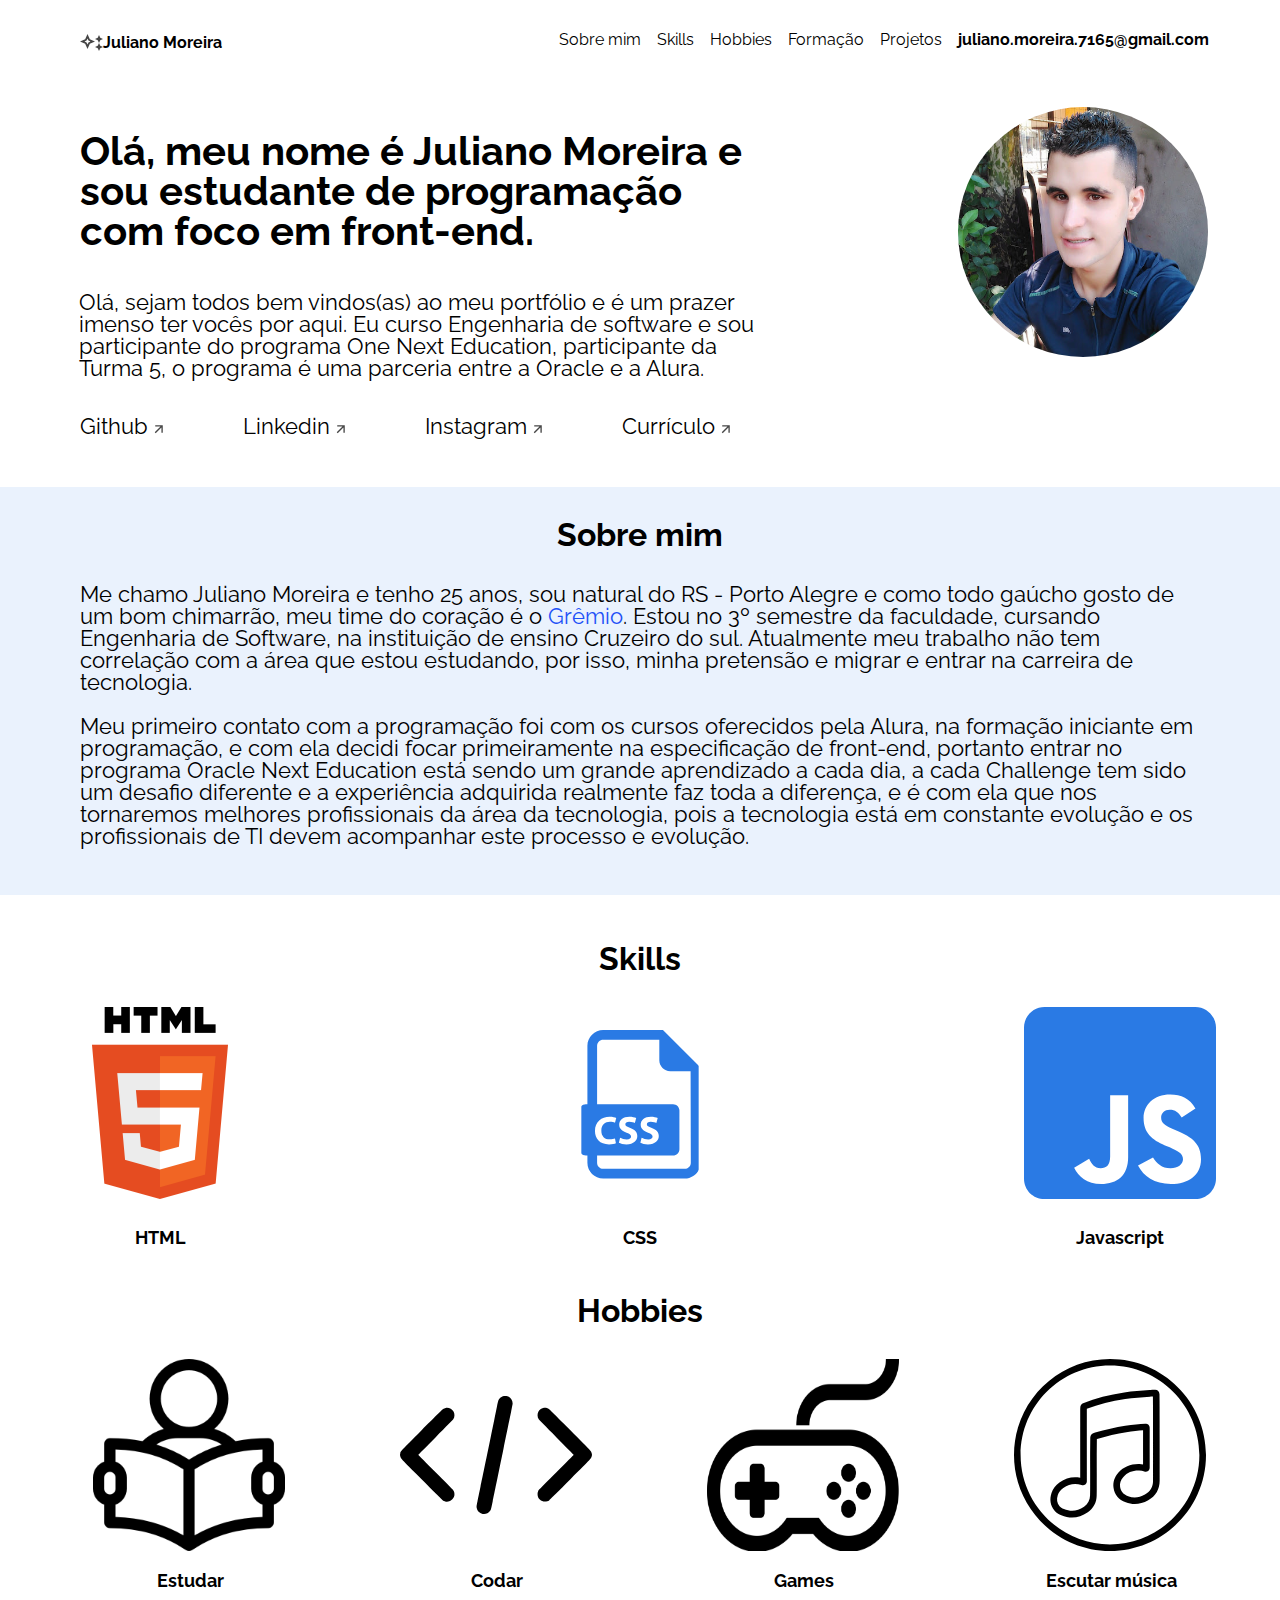
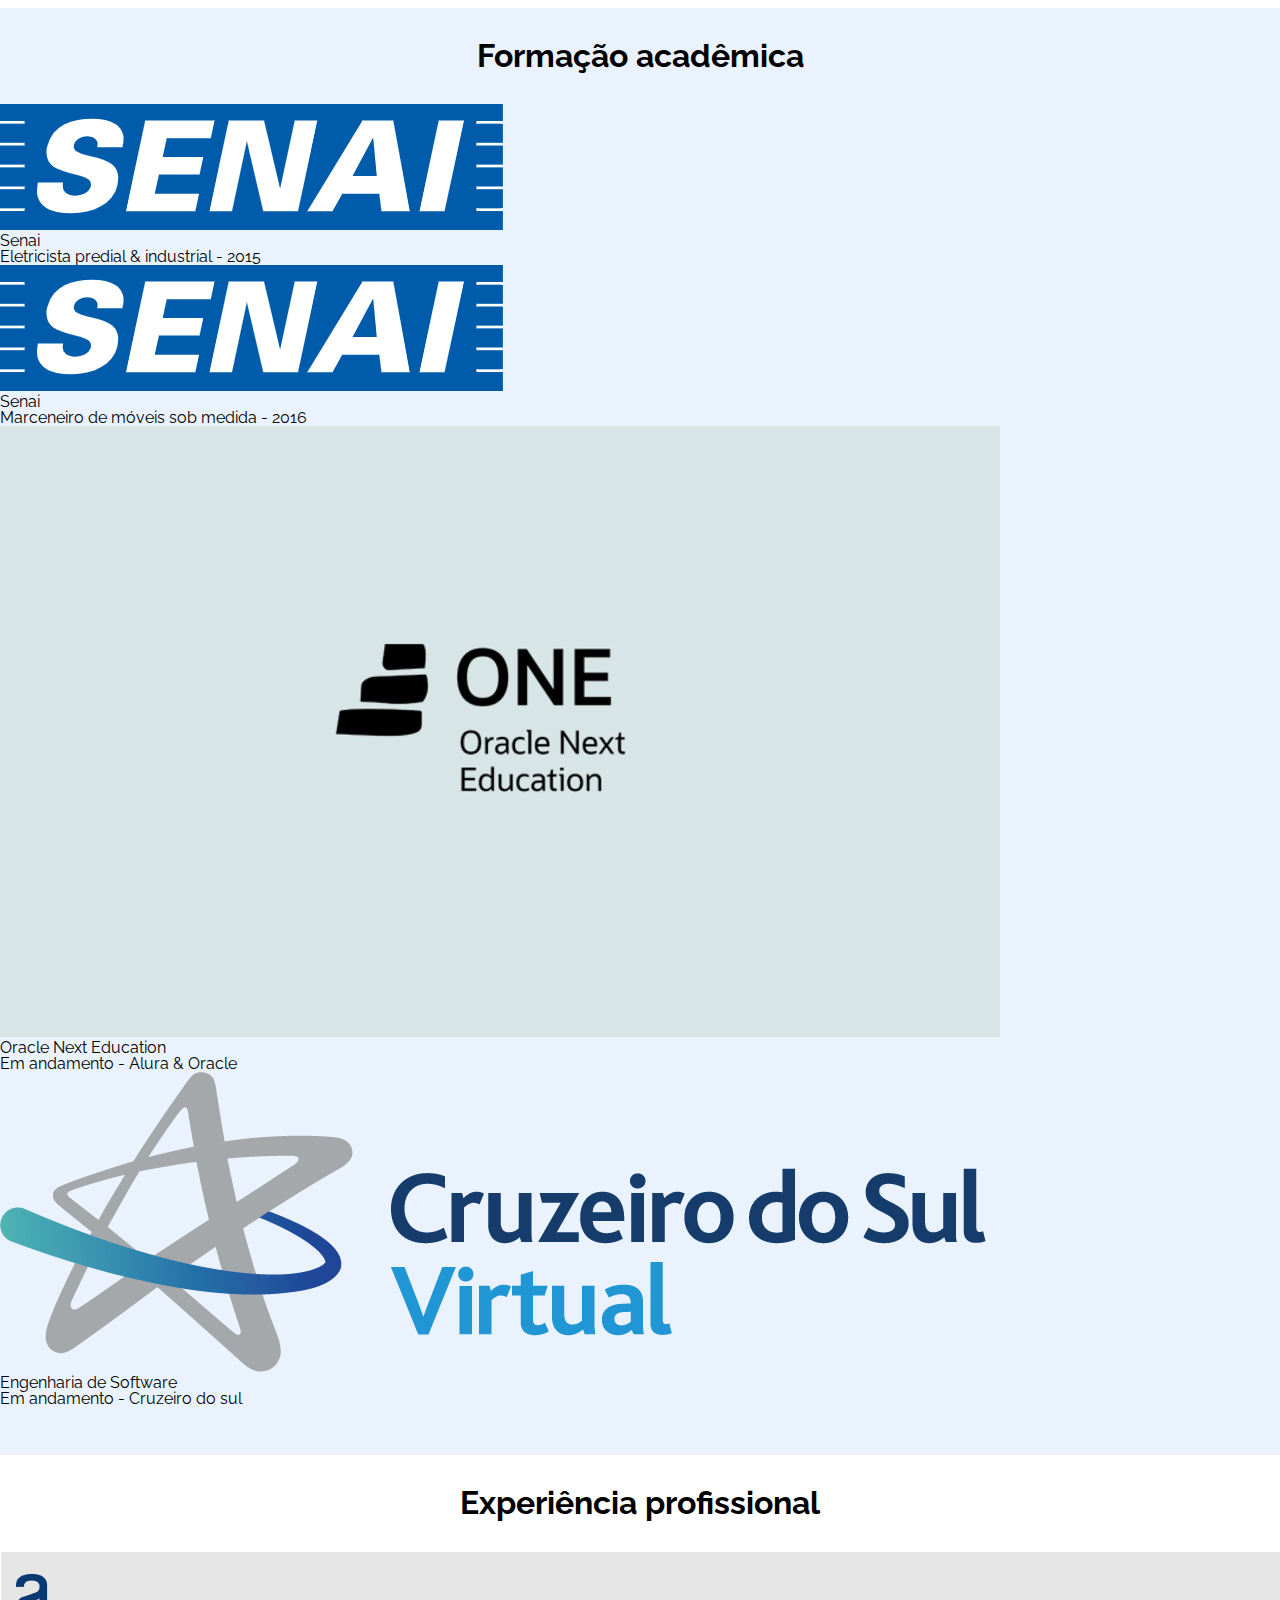
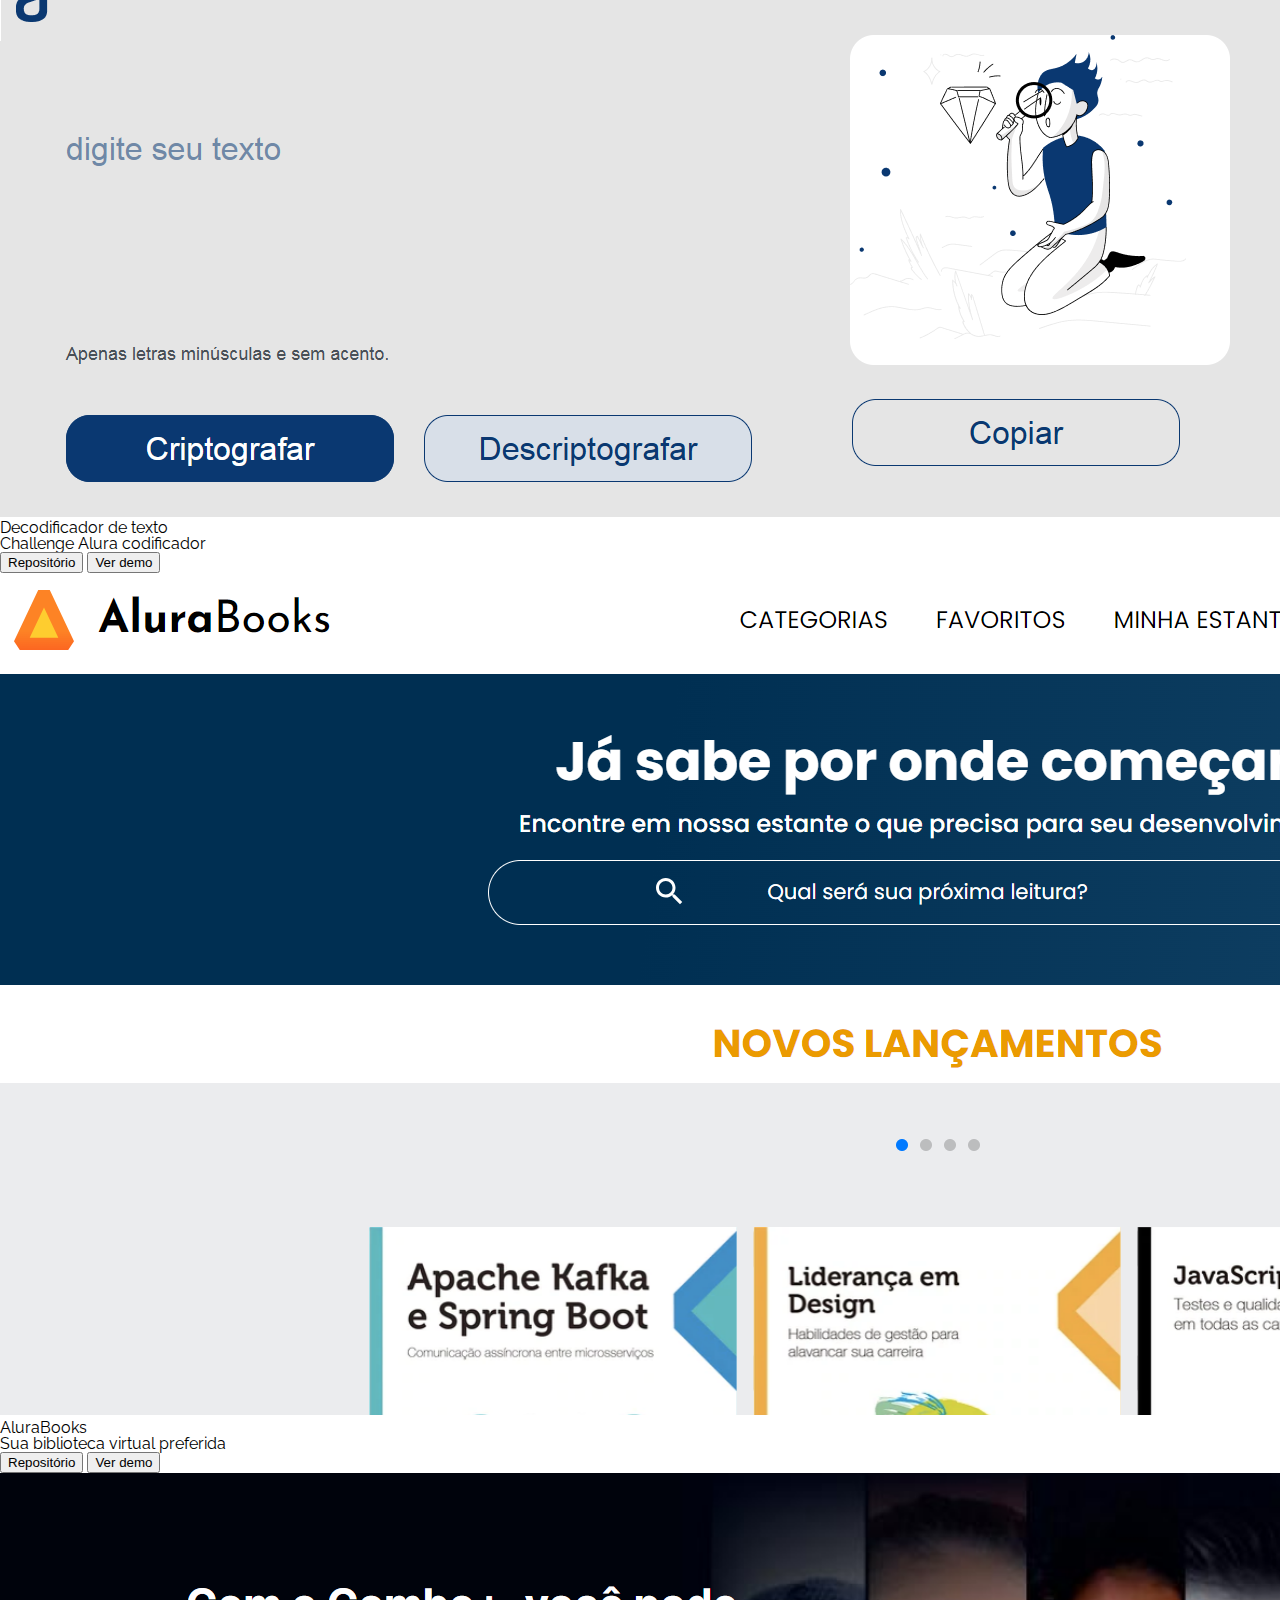
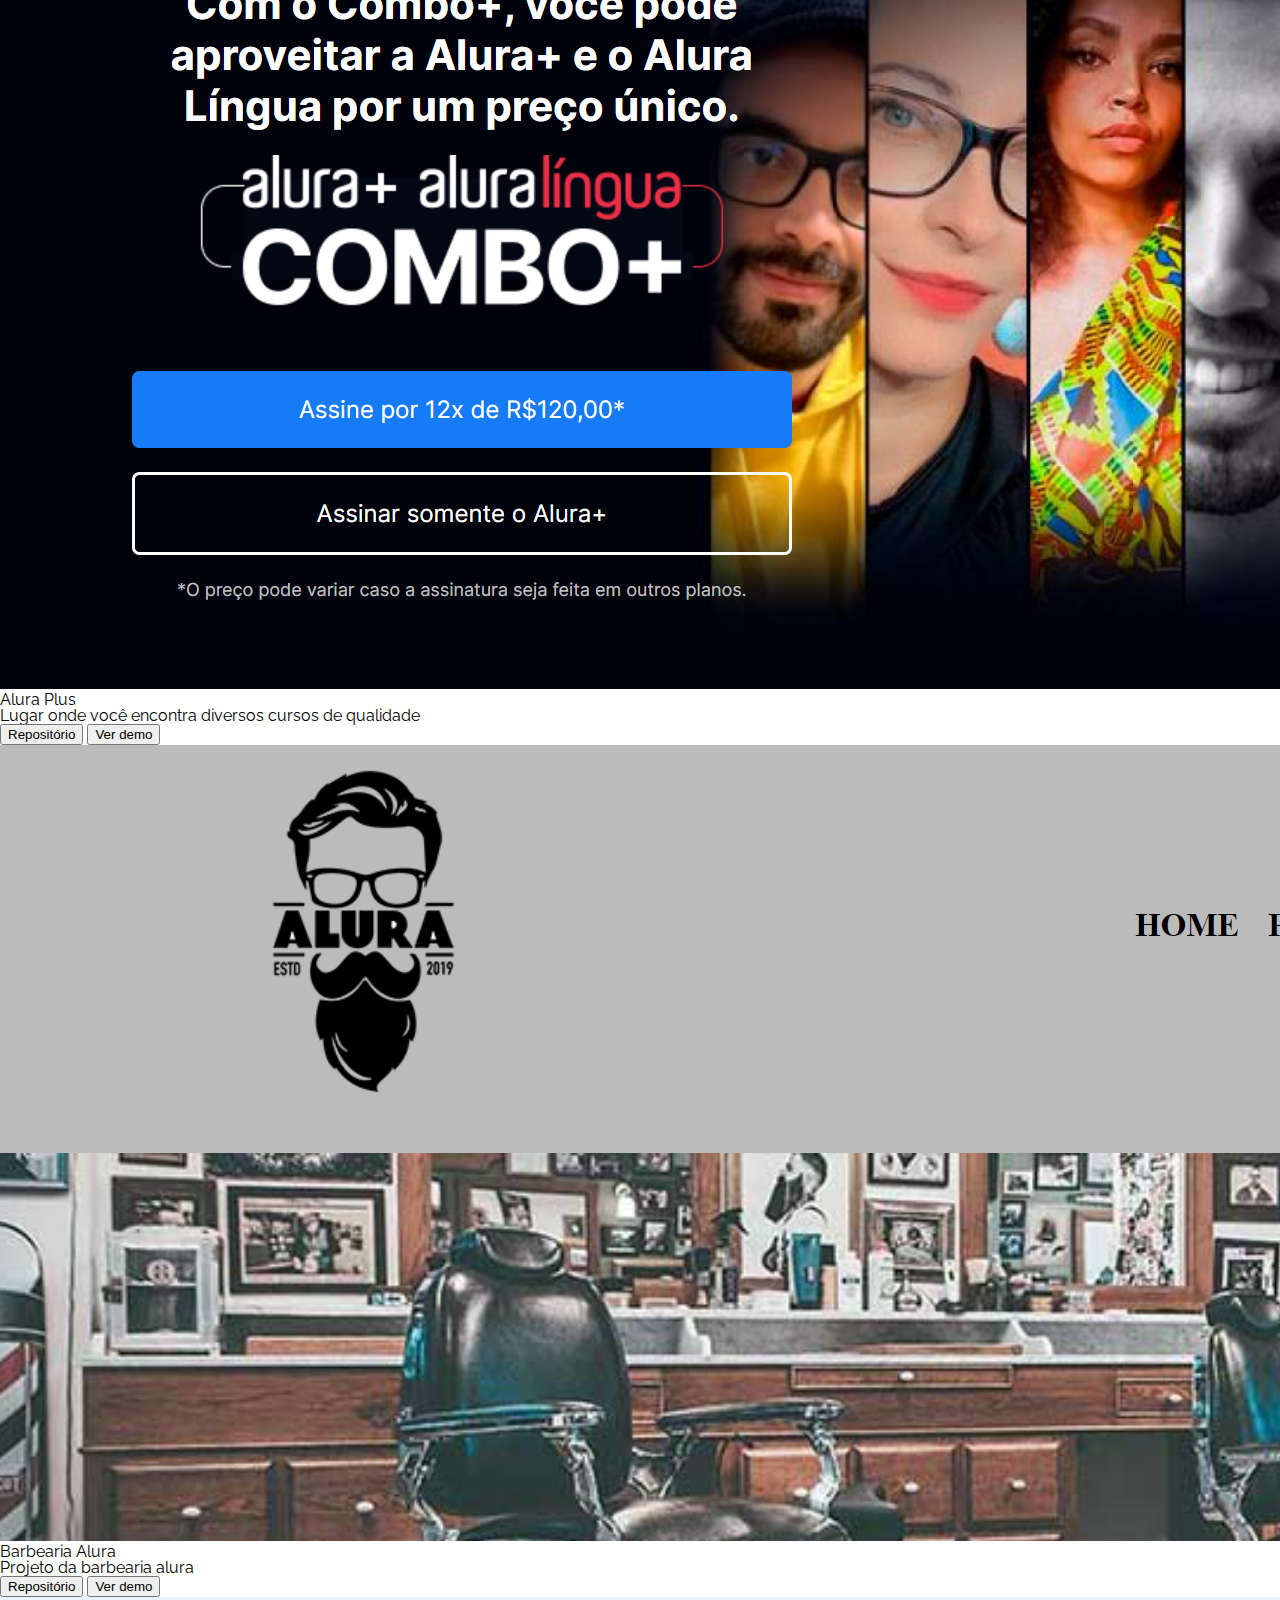
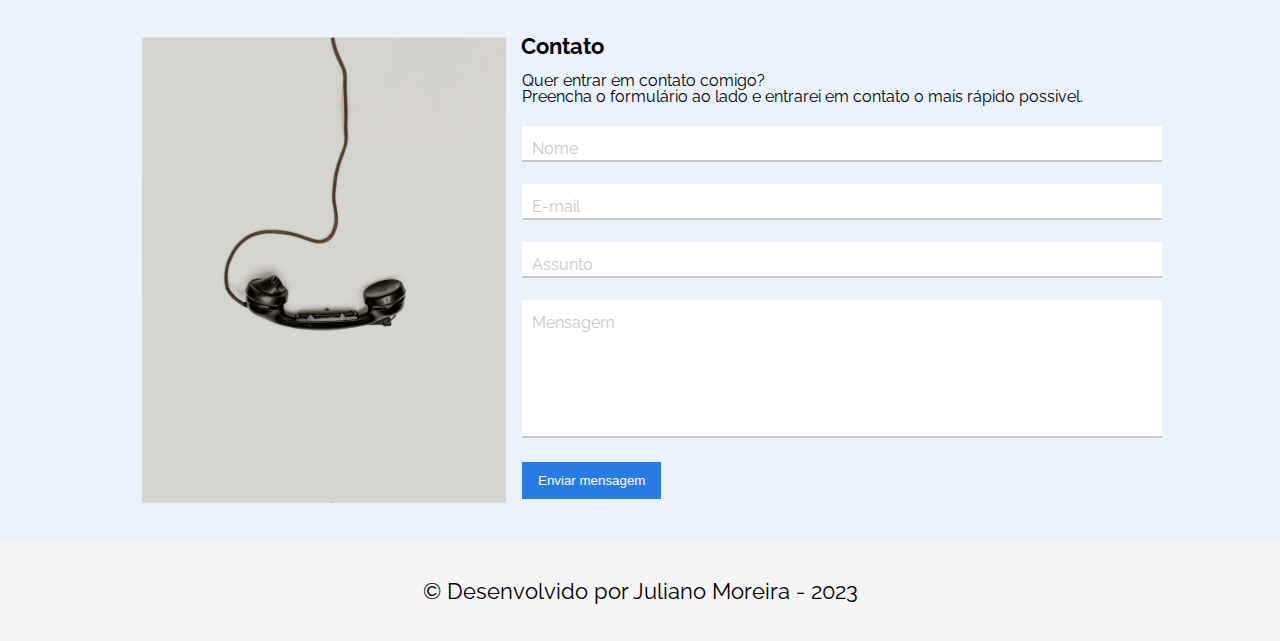
==== Index.html @ d800693c "Projeto finalizado" ====
<!DOCTYPE html>
<html lang="pt-br">
<head>
    <meta charset="UTF-8">
    <meta name="viewport" content="width=device-width, initial-scale=1.0">
    <link rel="preconnect" href="https://fonts.googleapis.com">
    <link rel="preconnect" href="https://fonts.gstatic.com" crossorigin>
    <link href="https://fonts.googleapis.com/css2?family=Raleway:wght@400;700&display=swap" rel="stylesheet">
    <link href="css/reset.css" rel="stylesheet">
    <link href="css/cabecalho.css" rel="stylesheet">
    <link href="css/main-sobre-skill-hobbies.css" rel="stylesheet">
    <link href="css/main-sobre-skill-hobbies.css" rel="stylesheet">
    <link href="css/rodape.css" rel="stylesheet">
    <title>Portfólio</title>
</head>
<body>

    <!---CABEÇALHO--->
    <header>
        <div class="container__estrela">
            <img src="img/estrela.svg" alt="Imagem de uma estrela" class="estrela">
            <div class="div__estrela">
                <img src="img/estrelinha.svg" alt="Imagem de uma estrela" class="estrelinha">
                <img src="img/estrelinha.svg" alt="Imagem de uma estrela" class="estrelinhaDois">
            </div>
                <p class="nome">Juliano Moreira</p>
            <div class="container__info">
                <a href="#sobre-mim" class="ancora">Sobre mim</a>
                <a href="#link-skill" class="ancora">Skills</a>
                <a href="#link-hobbie" class="ancora">Hobbies</a>
                <a href="#link-formacao" class="ancora">Formação</a>
                <a href="#link-experiencia" class="ancora">Projetos</a>
                <email class="email">juliano.moreira.7165@gmail.com</email>
            </div>
        </div>
    </header>

    <!-----CORPO PRINCIPAL DO PROJETO----->
    <main>
        <img src="img/perfil.jpg" alt="Foto de perfil de um desenvolvedor" class="perfil">
        <h1 class="titulo">Olá, meu nome é Juliano Moreira e sou estudante de programação com foco em front-end.</h1>
        <h2 class="titulo__descricao">Olá, sejam todos bem vindos(as) ao meu portfólio e é um prazer imenso ter vocês por aqui. Eu curso Engenharia de software e sou 
            participante do programa One Next Education, participante da Turma 5, o programa é uma parceria entre a <a href="https://www.oracle.com/br/">Oracle</a> 
            e a <a href="https://www.alura.com.br/">Alura</a>.</h2>
        
    <!---SEÇÃO DOS LINK DE REDIRECIONAMENTO-->
        <section class="container__link">
            <div class="container__div">
                <a href="https://github.com/juliano1497">Github</a>
                <img src="img/seta.svg" alt="Imagem de uma seta"class="img__seta">
            </div>
            <div class="container__div">
                <a href="https://www.linkedin.com/in/julianomoreira-software/">Linkedin</a>
                <img src="img/seta.svg" alt="Imagem de uma seta"class="img__seta">
            </div>
            <div class="container__div">
                <a href="https://www.instagram.com/julianomdev/">Instagram</a>
                <img src="img/seta.svg" alt="Imagem de uma seta"class="img__seta">
            </div>
            <div class="container__div">
                <a href="img/curriculo.pdf" type="application/pdf">Currículo</a>
                <img src="img/seta.svg" alt="Imagem de uma seta"class="img__seta">
            </div>
        </section> 

    <!------------------------SEÇÃO SOBRE MIM---------------------------->
        <section id="sobre-mim" class="container__sobre-formacao-contato">
            <h2 class="titulo__sobre">Sobre mim</h2>
            <p class="descricao__container">
                Me chamo Juliano Moreira e tenho 25 anos, sou natural do RS - Porto Alegre e como todo gaúcho gosto de um bom chimarrão, 
                meu time do coração é o <a href="https://www.instagram.com/gremio/" class="gremio">Grêmio</a>. Estou no 3º semestre da 
                faculdade, cursando Engenharia de Software, na instituição de ensino Cruzeiro do sul. Atualmente meu trabalho não tem 
                correlação com a área que estou estudando, por isso, minha pretensão e migrar e entrar na carreira de tecnologia.
                <br><br>
                Meu primeiro contato com a programação foi com os cursos oferecidos pela Alura, na formação iniciante em programação,
                e com ela decidi focar primeiramente na especificação de front-end, portanto entrar no programa Oracle Next Education está 
                sendo um grande aprendizado a cada dia, a cada Challenge tem sido um desafio diferente e a experiência adquirida 
                realmente faz toda a diferença, e é com ela que nos tornaremos melhores profissionais da área da tecnologia, pois a 
                tecnologia está em constante evolução e os profissionais de TI devem acompanhar este processo e evolução.
            </p>
        </section>

    <!---------------SEÇÃO DAS MINHAS SKILLS------------->
        <section id="link-skill" class="container__skill">
            <h2 class="titulo__skill">Skills</h2>
            <div class="container__imgs">
                <div>
                    <img src="img/html.png" alt="Logo do HTML" class="html">
                    <p class="descricao__skill">HTML</p>
                </div>
                <div>
                    <img src="img/css.svg" alt="Logo do CSS" class="css">
                    <p class="descricao__skill">CSS</p>
                </div>
                <div>
                    <img src="img/javascript.svg" alt="Logo do Javascript" class="js">
                    <p class="descricao__skill">Javascript</p>
                </div>
            </div>
        </section>

    <!----------------SEÇÃO DOS MEUS HOBBIES----------------->
        <section id="link-hobbie" class="container__hobbies">
            <h2 class="titulo__hobbies">Hobbies</h2> 
            <div class="container__hobbies--img">
                <div>
                    <img src="img/estudar.png" alt="Ícone de estudar" class="icone__hobbies">
                    <p class="descricao__hobbies">Estudar</p>
                </div>
                <div>
                    <img src="img/programar.svg" alt="Ícone de estudar" class="icone__hobbies">
                    <p class="descricao__hobbies">Codar</p>
                </div>    
                <div>
                    <img src="img/game.png" alt="Ícone de um joystick" class="icone__hobbies">
                    <p class="descricao__hobbies">Games</p>
                </div>
                <div>
                    <img src="img/musica.svg" alt="Ícone de reproduzir música" class="icone__hobbies">
                    <p class="descricao__hobbies">Escutar música</p>
                </div>
            </div>
        </section>

    <!-------------------SEÇÃO FORMAÇÃO ACADÊMICA--------------------------->
        <section id="link-formacao" class="container__sobre-formacao-contato">
            <h2 class="titulo__formacao">Formação acadêmica</h2>

            <div class="formacao__div">
                <img src="img/senai.png" alt="logo do Senai" class="img__formacao">
                <h2 class="titulo__detalhe">Senai</h2>
                <p class="descricao__formacao">Eletricista predial & industrial - 2015</p>
            </div>
            
            <div class="formacao__div">
                <img src="img/senai.png" alt="logo do Senai" class="img__formacao">
                <h2 class="titulo__detalhe">Senai</h2>
                <p class="descricao__formacao">Marceneiro de móveis sob medida - 2016</p>
            </div>

            <div class="formacao__div">
                <img src="img/programaOne.jpg" alt="logo do programa Next Education" class="img__formacao">
                <h2 class="titulo__detalhe">Oracle Next Education</h2>
                <p class="descricao__formacao">Em andamento - <a href="https://www.alura.com.br/">Alura</a> &
                                                            <a href="https://www.oracle.com/br/">Oracle</a>
                </p>
            </div>

            <div class="formacao__div">
                <img src="img/cruzeiro.png" alt="logo da Cruzeiro do Sul" class="img__formacao">
                <h2 class="titulo__detalhe">Engenharia de Software</h2>
                <p class="descricao__formacao">Em andamento - Cruzeiro do sul</p>
            </div>
        </section>

    <!----------------SEÇÃO EXPERIÊNCIA PROFISSIONA--------------L-->
        <section id="link-experiencia" class="container__experiencia">
            <h2 class="experiencia__titulo">Experiência profissional</h2>

            <div class="experiencia__div">
                <img src="img/challenge.png" alt="Imagem da pagina inicial do Encriptador" class="projetos__alura">
                <h2 class="titulo__detalhe">Decodificador de texto</h2>
                <p class="descricao__challenge">Challenge Alura codificador</p>
            </div>
            <div class="experiencia__botoes">
                <a href="https://github.com/juliano1497/challenge-Encriptador"><button class="botao__repositorio">Repositório</button></a>
                <a href="https://juliano1497.github.io/challenge-Encriptador/"><button class="botao__demo">Ver demo</button></a>
            </div>

            <div class="experiencia__div">
                <img src="img/aluraBooks.png" alt="Imagem da pagina inicial do AluraBooks" class="projetos__alura">
                <h2 class="titulo__detalhe">AluraBooks</h2>
                <p class="descricao__challenge">Sua biblioteca virtual preferida</p>
            </div>
            <div class="experiencia__botoes">
                <a href="https://github.com/juliano1497/AluraBooks"><button class="botao__repositorio">Repositório</button></a>
                <a href="https://juliano1497.github.io/AluraBooks/"><button class="botao__demo">Ver demo</button></a>
            </div>

            <div class="experiencia__div">
                <img src="img/aluraPlus.png" alt="Imagem da pagina inicial do Alura Plus" class="projetos__alura">
                <h2 class="titulo__detalhe">Alura Plus</h2>
                <p class="descricao__challenge">Lugar onde você encontra diversos cursos de qualidade</p>
            </div>
            <div class="experiencia__botoes">
                <a href="https://github.com/juliano1497/alura-plus"><button class="botao__repositorio">Repositório</button></a>
                <a href="https://juliano1497.github.io/alura-plus/"><button class="botao__demo">Ver demo</button></a>
            </div>

            <div class="experiencia__div">
                <img src="img/barbearia.png" alt="Imagem da pagina inicial da barbearia Alura" class="projetos__alura">
                <h2 class="titulo__detalhe">Barbearia Alura</h2>
                <p class="descricao__challenge">Projeto da barbearia alura</p>
            </div>
            <div class="experiencia__botoes">
                <a href="https://github.com/juliano1497/barbeariaAlura"><button class="botao__repositorio">Repositório</button></a>
                <a href="https://juliano1497.github.io/barbeariaAlura/"><button class="botao__demo">Ver demo</button></a>
            </div>
        </section>
    </main>
    
    <!-------------RODAPÉ---------->
    <footer class="contato__rodape">
        <div class="container__divs">
            <div>
                <img src="img/telefone.svg" alt="Foto de um telefone" class="telefone__form">
            </div>
            <div>
                <h2 class="titulo__container">Contato</h2>
                <p class="descricao__contato">Quer entrar em contato comigo? <br> 
                    Preencha o formulário ao lado e entrarei em contato o mais rápido possivel.</p>

    <!--------------SEÇÃO DOS FORMULÁRIOS--------------->
                <form class="formulario" data-formulario>
                    <fieldset class="formulario__div">
                        <input type="text" class="input" id="id-nome" name="nome" required>
                        <label for="id-nome">Nome</label>
                        <span clas="mensagem-erro"></span>
                    </fieldset>

                    <fieldset class="formulario__div">
                        <input type="email" class="input" id="id-email" name="email" required>
                        <label for="id-email">E-mail</label>
                        <span class="mensagem-erro"></span>
                    </fieldset>

                    <fieldset class="formulario__div">
                        <input type="text" class="input" id="id-assunto" name="assunto" required>
                        <label for="id-assunto">Assunto</label>
                        <span class="mensagem-erro"></span>
                    </fieldset>

                    <fieldset class="formulario__div formulario__mensagem">
                        <textarea class="input mensagem__input" name="mensagem" id="id-mensagem" required></textarea>
                        <label for="id-mensagem">Mensagem</label>
                        <span class="mensagem-erro form-mensagem"></span>
                    </fieldset>

                    <fieldset class="formulario__div">
                        <input type="submit" id="id-submit" class="submit" value="Enviar mensagem">
                    </fieldset>
                </form>
            </div>
        </div>

    <!--RODAPÉ FINAL DO PROJETO-->
        <section class="rodape">
            <h6 class="rodape__text">&#169 Desenvolvido por Juliano Moreira - 2023</h6>
            
        </section>
    </footer>

<script src="js/script.js"></script>

</body>
</html>
---- css/cabecalho.css ----
/*CABEÇALHO*/
html {
    scroll-behavior: smooth;
    font-family: 'Raleway', sans-serif;
    font-weight: 400;
}

.container__estrela {
    display: flex;
}

.estrela{
    margin: 1.2em 0 0 1em;
    width: 15px;
}

.div__estrela {
    display: flex;
    flex-direction: column;
    margin: 1.2em 0 0;
    width: 8px;
}

.nome{
    font-size: 12px;
    font-weight: 700;
    margin-top: 1.8em;
    width: 27vw;
}

.container__info {
    display: flex;
    justify-content: end;
    width: 60vw;
}

.email {
    font-size: 12px;
    font-weight: 700;
    margin: 1.8em 0.5em 0 0;
}

.ancora {
    display: none;
} 

.container__info a:hover {
    color: rgba(85, 149, 233, 1);
    text-decoration: underline;
    transition: .4s;
}

.container__div a:hover, .titulo__descricao a:hover, .descricao__formacao a:hover {
    color: rgba(85, 149, 233, 1);
    font-size: 18px;
    text-decoration: underline;
    transition: .4s;
}

/*APRESENTAÇÃO DAS INFORMAÇÕES*/
.perfil {
    border-radius: 100%;
    margin: 1.5em 1em 0;
    width: 100px
}

.titulo {
    font-size: 18px;
    font-weight: 700;
    margin: 1em;
}

.titulo__descricao {
    margin: 1em;
}

/*CONTEÚDO DOS LINKS DE REDIRECIONAMENTO DE PÁGINAS*/

.container__link {
    display: flex;
    font-size: 14px;
    margin: 1em 0 2em 0;
}

.container__div {
    margin: 0 0.3em 0 1em;
}

/*RESPONSIVIDADE TABLET*/

@media screen and (min-width: 768px) {

    .estrela {
        margin: 1.8em 0 0 1em;
    }
    
    .div__estrela{
        margin: 2em 0 0
    }
    
    .nome {
        font-size: 16px;
        margin-top: 2em;
        width: 20vw;
    }

    .container__info {
        width: 70vw;
    }

    .email {
        font-size: 16px;
        margin-top: 2em;
    }

    .perfil {
        left: 73%;
        position: absolute;
        width: 150px;
    }

    .titulo {
        max-width: 500px;
        padding: 1em 0;
    }

    .titulo__descricao {
        max-width: 500px;
    }

    .container__div {
        margin: 0 4em 0 1em;
    }

}

/*RESPONSIVIDADE DESKTOP*/

@media screen and (min-width: 1024px) {
    
    .container__estrela {
        display: flex;
    }
    
    .estrela {
        margin: 2em 0 0 5em;
    }

    .div__estrela {
        margin: 2.2em 0 0;
    }

    .nome {
        margin-top: 2.2em;
    }
    
    .container__info {
        justify-content: end;
        width: 67vw;
    }
    
    .ancora, .email {
        color:black;
        display: block;
        margin: 2em 0.5em 0 0.5em;
        text-decoration: none;
    }
    
    .perfil {
        padding: 2em 0.5em;
        width: 250px;
    }

    .titulo {
        font-size: 40px;
        margin: 0 0 0 2em;
        max-width: 690px;
        padding: 2em 0 1em;
    }

    .titulo__descricao {
        font-size: 22px;
        margin: 0 0 0 3.6em;
        max-width: 690px;
    }

    .container__div {
        margin: 1em 0 1em 80px;
        font-size: 22px;
    }

    .container__div a:hover, .titulo__descricao a:hover, .descricao__formacao a:hover {
        font-size: 26px;
    }
}

@media screen and (min-width: 1300px) {

    .titulo {
        max-width: 900px;
      }

      .titulo__descricao {
        max-width: 900px;
      }

      .container__div {
        margin: 1em 4em 1em 3.6em;
      }
}
---- css/main-sobre-skill-hobbies.css ----
/*SOBRE MIM*/

.container__sobre-formacao-contato {
    background: #EAF2FD;
    padding-bottom: 1em;
}

.titulo__sobre, .titulo__skill, .titulo__hobbies, .titulo__formacao, .experiencia__titulo {
    font-size: 22px;
    font-weight: 700;
    padding-top: 1em; 
    text-align: center;
}

.descricao__container {
    font-size: 16px;
    margin: 1em;
}

.gremio {
    color: rgb(30, 81, 247);
    transition: .5s;
}

.gremio:hover {
    color: rgb(0, 0, 0);
    font-size: 18px;
    text-decoration: underline;
    
}

/*SKIILS*/

.container__skill {
    margin: 1em;
}

.container__imgs {
    display: flex;
    flex-wrap: wrap;
    justify-content: space-between;
    text-align: center;
}

.html, .css, .js {
    height: 20vw;
    width: 25vw;
}

.html:hover, .css:hover, .js:hover {
    scale: 1.2;
    transition: .5s;
}

.descricao__skill {
    font-size: 14px;
    font-weight: bold;
    padding: 1.5em 0 0;
}

/*HOBBIES*/

.container__hobbies--img {
    display: flex;
    flex-wrap: wrap;
    justify-content: center;
    text-align: center;
}

.icone__hobbies {
    height: 20vw;
    margin: 1em 2em 0 3em;
    width: 20vw;
}

.icone__hobbies:hover {
    scale: 1.2;
    transition: .5s;
}

.descricao__hobbies {
    font-size: 14px;
    font-weight: bold;
    padding: 0.5em 0;
}

/*RESPONSIVIDADE TABLET*/

@media screen and (min-width: 768px) {

    .titulo__sobre, .titulo__skill, .titulo__hobbies, .titulo__formacao, .experiencia__titulo {
        font-size: 26px;
        padding: 1em 0 1em; 
    }

    .descricao__skill {
        font-size: 18px;
    }

    .icone__hobbies {
        width: 25vw;
    }

    .descricao__hobbies {
        font-size: 18px;
        padding: 1em 0;
    }
}

@media screen and (min-width: 1024px) {

    .titulo__sobre, .titulo__skill, .titulo__hobbies, .titulo__formacao, .experiencia__titulo {
        font-size: 32px;
    }

    .container__sobre-formacao-contato {
        padding-bottom: 3em;
    }

    .titulo__sobre {
        font-size: 32px;
        padding: 1em 0;
    }

    .descricao__container {
        font-size: 22px;
        margin: 0 3.636em;
    }

    .html, .css, .js {
        height: 15vw;
        margin: 0 3em 0 3em;
        width: 15vw;
    }

    .icone__hobbies {
        width: 15vw;
        height: 15vw;
        margin: 0 3em 0 4.2em
    }

    .descricao__hobbies{
        margin: 0 3em 0 4.2em;
        padding: 1em 0;
    }
}

@media screen and (min-width: 1300px) {

    .titulo {
        max-width: 900px;
    }

    .titulo__descricao {
        max-width: 900px;
    }

    .descricao__container {
        max-width: 900px;
      }
}
---- css/main-sobre-skill-hobbies.css ----
/*SOBRE MIM*/

.container__sobre-formacao-contato {
    background: #EAF2FD;
    padding-bottom: 1em;
}

.titulo__sobre, .titulo__skill, .titulo__hobbies, .titulo__formacao, .experiencia__titulo {
    font-size: 22px;
    font-weight: 700;
    padding-top: 1em; 
    text-align: center;
}

.descricao__container {
    font-size: 16px;
    margin: 1em;
}

.gremio {
    color: rgb(30, 81, 247);
    transition: .5s;
}

.gremio:hover {
    color: rgb(0, 0, 0);
    font-size: 18px;
    text-decoration: underline;
    
}

/*SKIILS*/

.container__skill {
    margin: 1em;
}

.container__imgs {
    display: flex;
    flex-wrap: wrap;
    justify-content: space-between;
    text-align: center;
}

.html, .css, .js {
    height: 20vw;
    width: 25vw;
}

.html:hover, .css:hover, .js:hover {
    scale: 1.2;
    transition: .5s;
}

.descricao__skill {
    font-size: 14px;
    font-weight: bold;
    padding: 1.5em 0 0;
}

/*HOBBIES*/

.container__hobbies--img {
    display: flex;
    flex-wrap: wrap;
    justify-content: center;
    text-align: center;
}

.icone__hobbies {
    height: 20vw;
    margin: 1em 2em 0 3em;
    width: 20vw;
}

.icone__hobbies:hover {
    scale: 1.2;
    transition: .5s;
}

.descricao__hobbies {
    font-size: 14px;
    font-weight: bold;
    padding: 0.5em 0;
}

/*RESPONSIVIDADE TABLET*/

@media screen and (min-width: 768px) {

    .titulo__sobre, .titulo__skill, .titulo__hobbies, .titulo__formacao, .experiencia__titulo {
        font-size: 26px;
        padding: 1em 0 1em; 
    }

    .descricao__skill {
        font-size: 18px;
    }

    .icone__hobbies {
        width: 25vw;
    }

    .descricao__hobbies {
        font-size: 18px;
        padding: 1em 0;
    }
}

@media screen and (min-width: 1024px) {

    .titulo__sobre, .titulo__skill, .titulo__hobbies, .titulo__formacao, .experiencia__titulo {
        font-size: 32px;
    }

    .container__sobre-formacao-contato {
        padding-bottom: 3em;
    }

    .titulo__sobre {
        font-size: 32px;
        padding: 1em 0;
    }

    .descricao__container {
        font-size: 22px;
        margin: 0 3.636em;
    }

    .html, .css, .js {
        height: 15vw;
        margin: 0 3em 0 3em;
        width: 15vw;
    }

    .icone__hobbies {
        width: 15vw;
        height: 15vw;
        margin: 0 3em 0 4.2em
    }

    .descricao__hobbies{
        margin: 0 3em 0 4.2em;
        padding: 1em 0;
    }
}

@media screen and (min-width: 1300px) {

    .titulo {
        max-width: 900px;
    }

    .titulo__descricao {
        max-width: 900px;
    }

    .descricao__container {
        max-width: 900px;
      }
}
---- css/rodape.css ----
/*CONTATO*/
.contato__rodape {
    background: #EAF2FD;
}

.telefone__form {
    display: none;
}

.titulo__container {
    font-size: 22px;
    font-weight: 700;
    margin: 0.7em;
    padding-top: 1em; 
}

.descricao__contato {
    margin: 1em;
}

form {
    margin: 0 1em;
}

.formulario__div, .formulario__mensagem {
    margin: 1.36em 0;
    position: relative;
}

.formulario__div label, .formulario__mensagem label{
    bottom: 5px;
    color: #C8C8C8;
    cursor: text;
    left: 10px;
    position: absolute;
    transition: 0.5s ease-in-out;
}

.formulario__mensagem label {
    bottom: 110px;
}

.input{
    border: 0;
    border-bottom: 2px solid rgb(200,200,200);
    color: rgb(80,80,80);
    font-size: 16px;
    outline: 0;
    padding: 0.5em 0;
    transition: 0.5s ease-in-out;
    width: 90vw;
}

.mensagem__input {
    height: 120px;
    resize: none;
}

.input:focus,
.input:valid{
    border-bottom: 2px solid #2A7AE4;
}

.input:focus ~ label,
.input:valid ~ label{
    color: #2A7AE4;
    font-size: 14px;
    transform: translateY(-20px);
}

.submit {
    background-color: #2A7AE4;
    border: 1px solid #2A7AE4;
    color: rgb(255, 255, 255);
    cursor: pointer;
    margin: 0 0 1.5em;
    padding: 10px 15px;
    transition: .5s;
}

.submit:hover {
    background: rgb(255, 255, 255);
    border: 1px solid rgb(6, 6, 243);
    color: #2A7AE4;
    padding: 15px 25px;
}

.rodape {
    align-items: center;
    background: rgba(245, 245, 245, 1);
    display: flex;
    height: 100px;
    flex-direction: column;
    justify-content: center;
}

.rodape__text {
    padding: 0.5em 0;
    font-size: 12px;
}

.mensagem-erro {
    color: rgb(199, 0, 0);
    position: absolute;
    left: 6px;
    top: 40px;
}

.form-mensagem {
    top: 140px;
}

@media screen and (min-width: 768px) {
    .rodape__text {
        font-size: 18px;
    }
}

@media screen and (min-width: 1024px) {

    .container__divs {
        display: flex;
        justify-content: center;
    }

    .telefone__form {
        display: block;
        margin: 2.5em 0 0 2.5em;
        width: 364px;
    }

    .input {
        width: 50vw;
    }

    .rodape__text {
        font-size: 22px;
    }
}
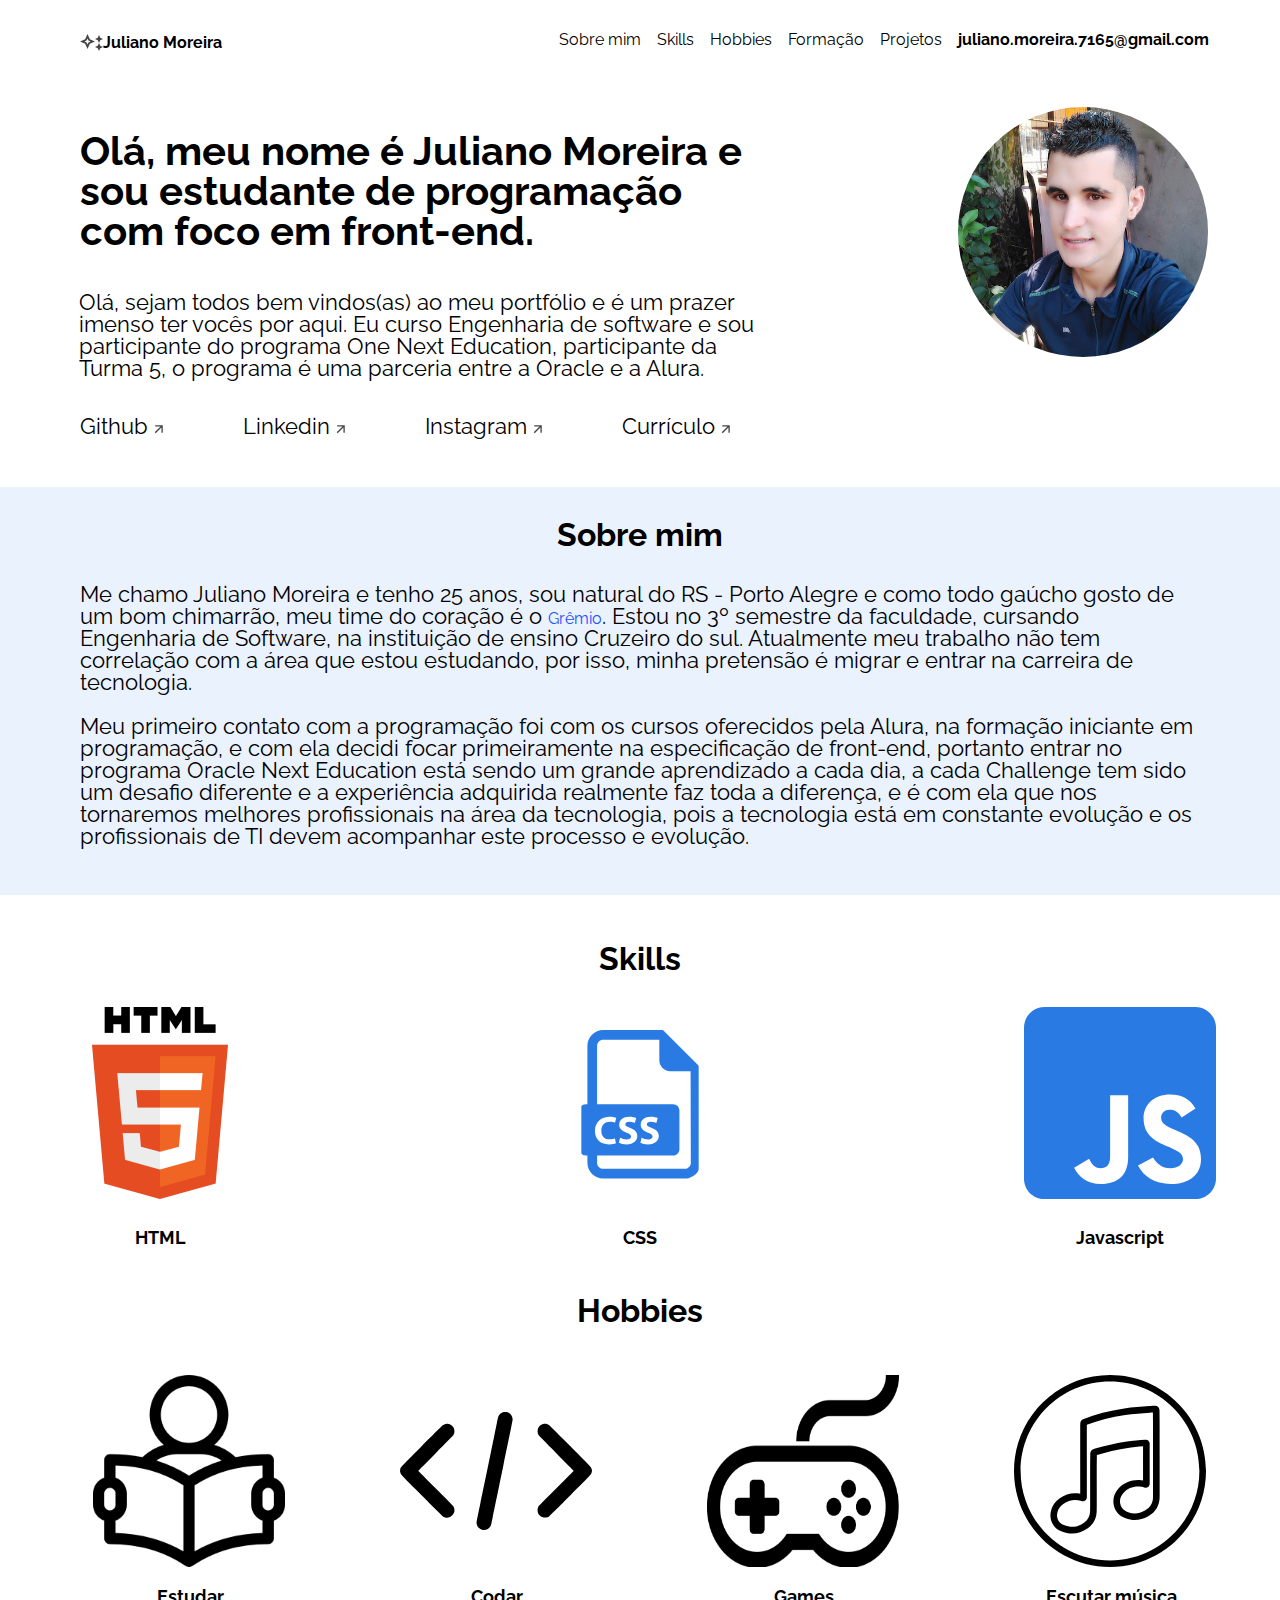
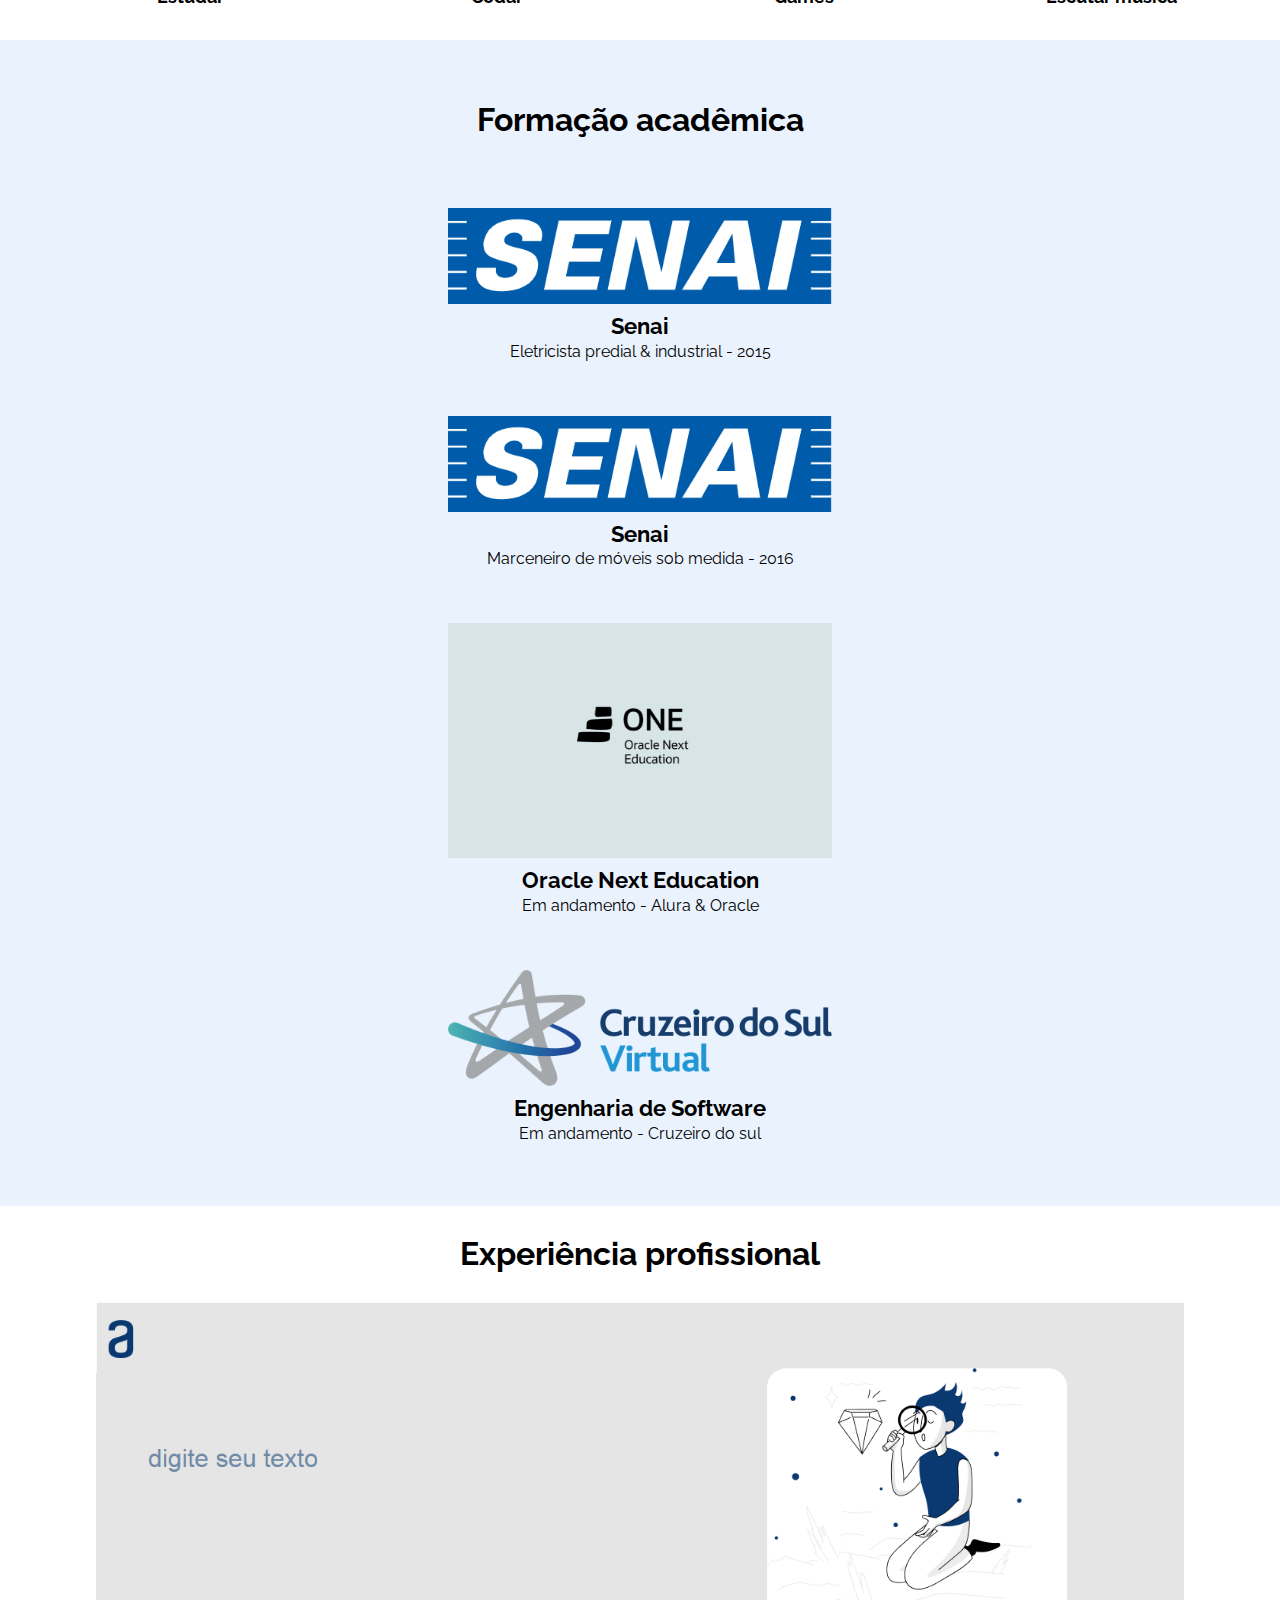
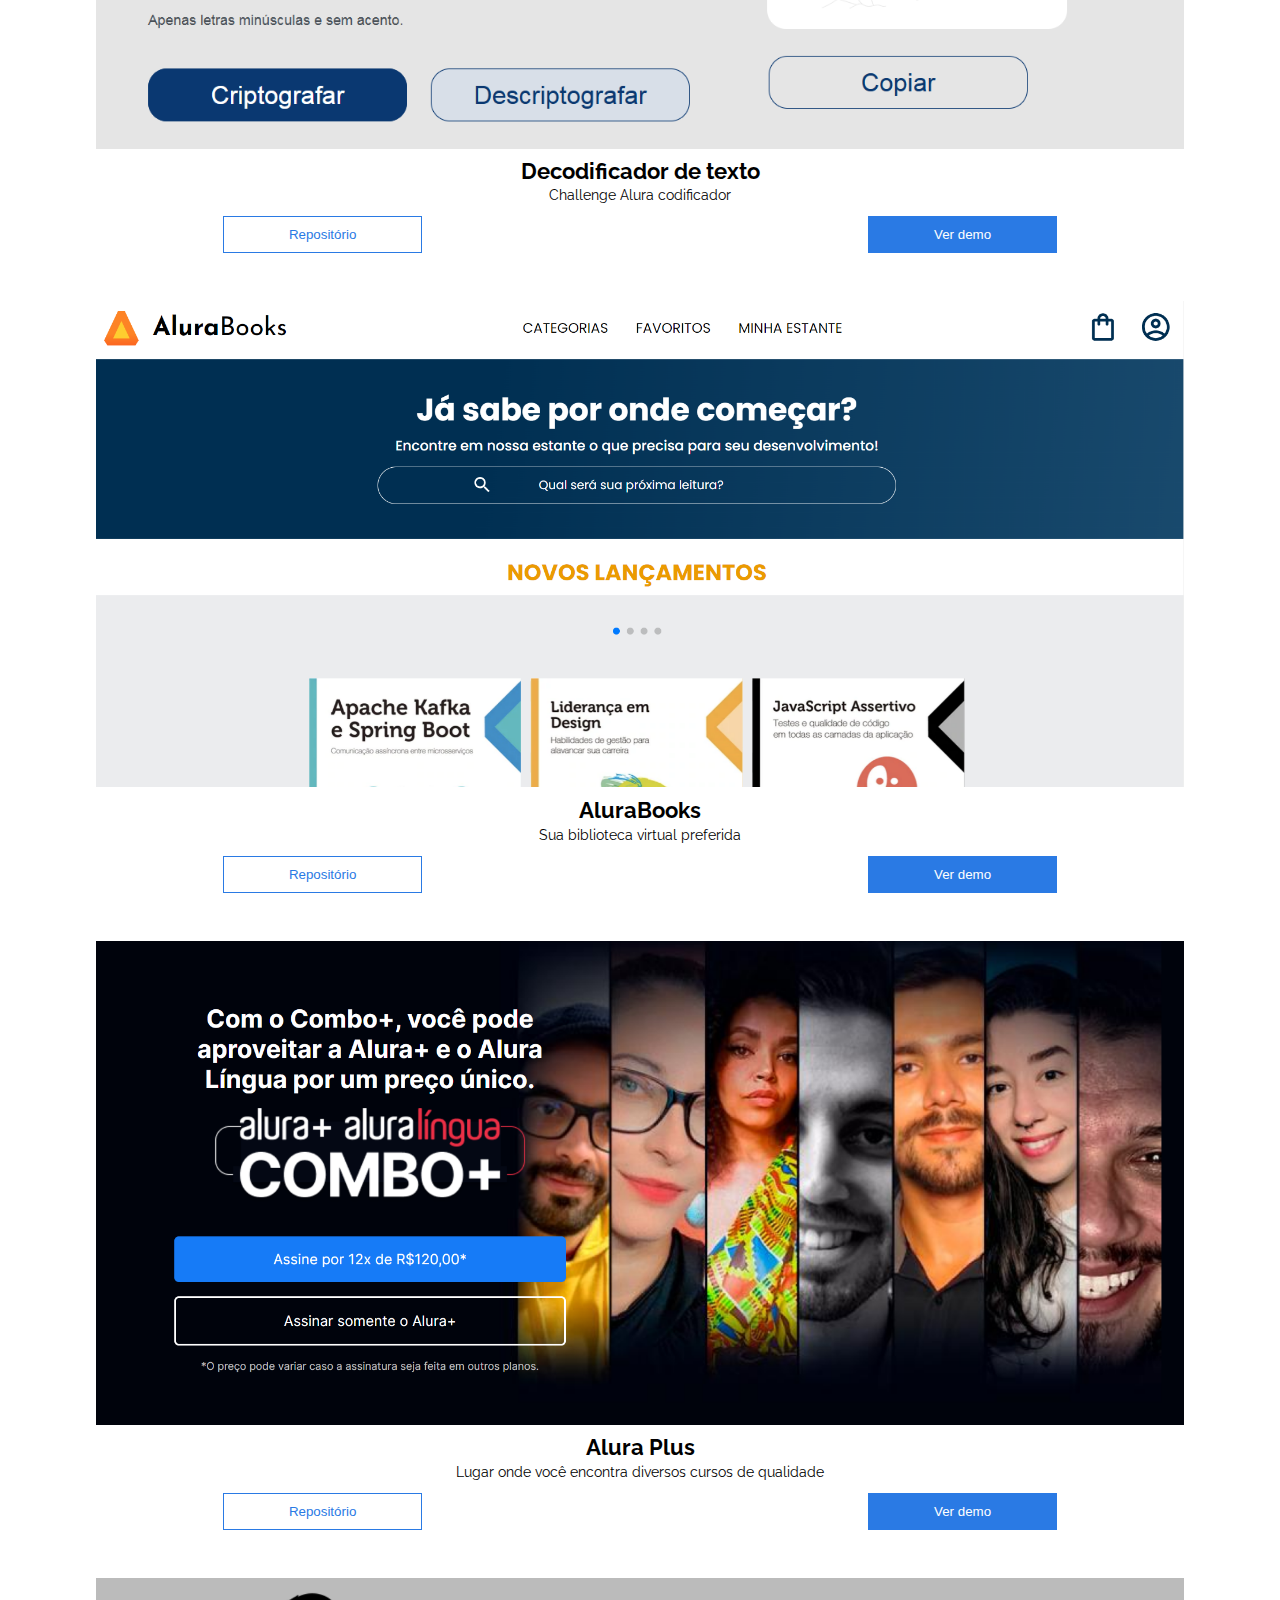
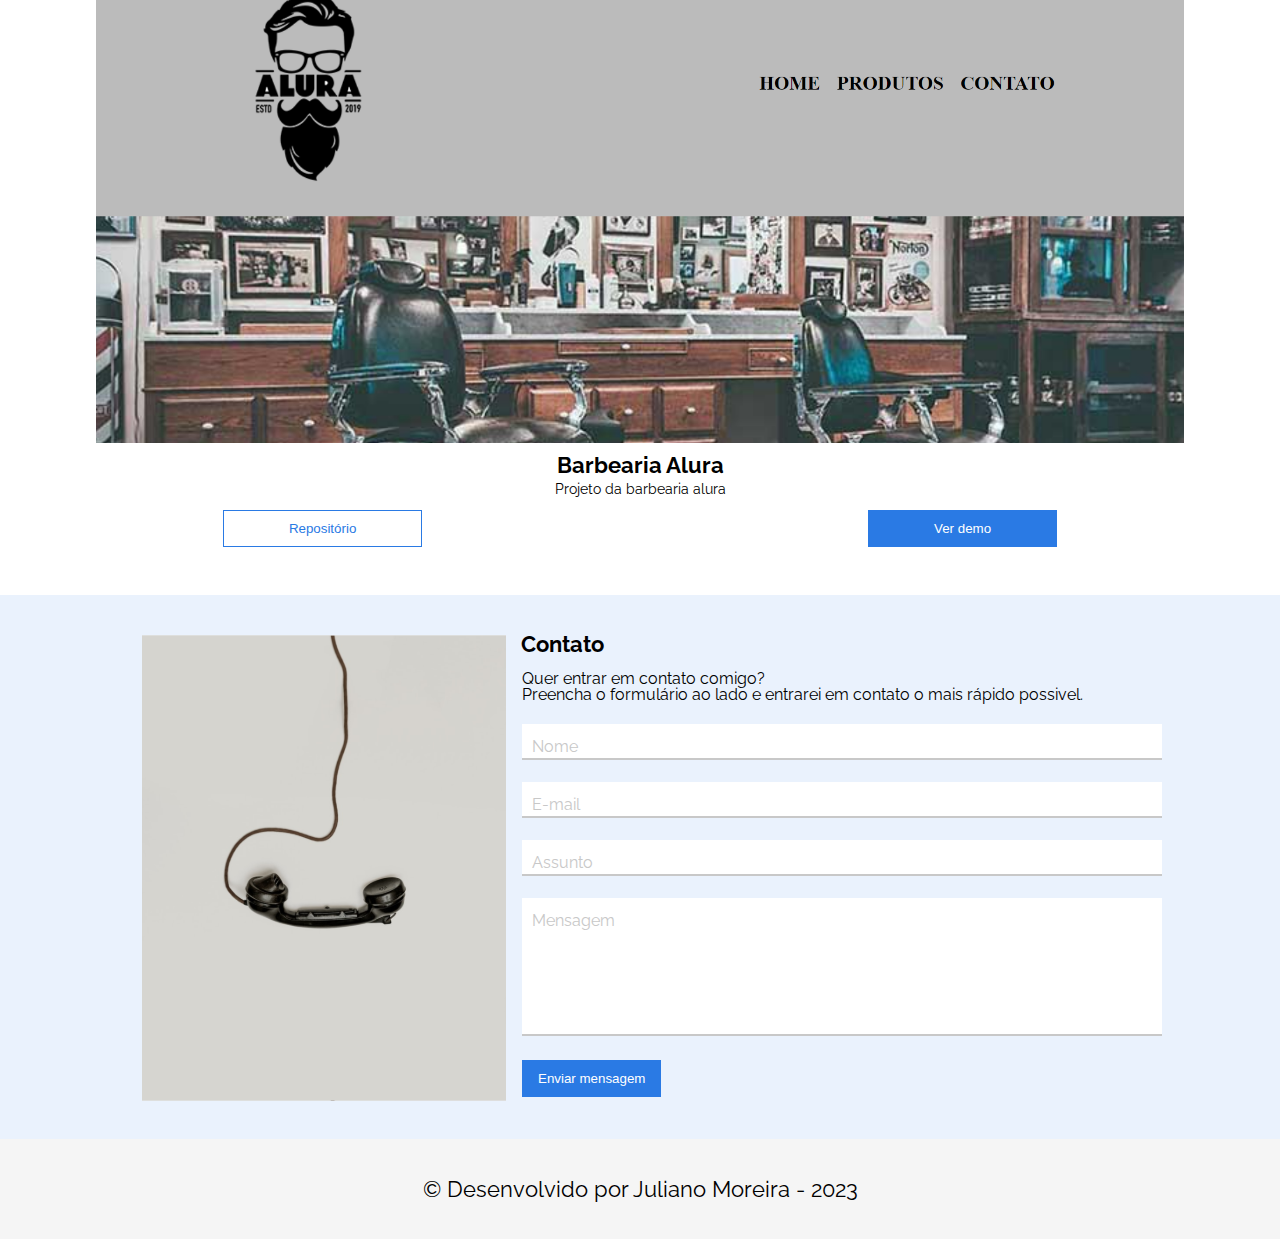
==== commit 5dda56ca: "correção index" ====
--- a/Index.html
+++ b/Index.html
@@ -9,7 +9,7 @@
     <link href="css/reset.css" rel="stylesheet">
     <link href="css/cabecalho.css" rel="stylesheet">
     <link href="css/main-sobre-skill-hobbies.css" rel="stylesheet">
-    <link href="css/main-sobre-skill-hobbies.css" rel="stylesheet">
+    <link href="css/main-formacao-experiencia.css" rel="stylesheet">
     <link href="css/rodape.css" rel="stylesheet">
     <title>Portfólio</title>
 </head>
@@ -70,12 +70,12 @@
                 Me chamo Juliano Moreira e tenho 25 anos, sou natural do RS - Porto Alegre e como todo gaúcho gosto de um bom chimarrão, 
                 meu time do coração é o <a href="https://www.instagram.com/gremio/" class="gremio">Grêmio</a>. Estou no 3º semestre da 
                 faculdade, cursando Engenharia de Software, na instituição de ensino Cruzeiro do sul. Atualmente meu trabalho não tem 
-                correlação com a área que estou estudando, por isso, minha pretensão e migrar e entrar na carreira de tecnologia.
+                correlação com a área que estou estudando, por isso, minha pretensão é migrar e entrar na carreira de tecnologia.
                 <br><br>
                 Meu primeiro contato com a programação foi com os cursos oferecidos pela Alura, na formação iniciante em programação,
                 e com ela decidi focar primeiramente na especificação de front-end, portanto entrar no programa Oracle Next Education está 
                 sendo um grande aprendizado a cada dia, a cada Challenge tem sido um desafio diferente e a experiência adquirida 
-                realmente faz toda a diferença, e é com ela que nos tornaremos melhores profissionais da área da tecnologia, pois a 
+                realmente faz toda a diferença, e é com ela que nos tornaremos melhores profissionais na área da tecnologia, pois a 
                 tecnologia está em constante evolução e os profissionais de TI devem acompanhar este processo e evolução.
             </p>
         </section>
--- a/css/main-sobre-skill-hobbies.css
+++ b/css/main-sobre-skill-hobbies.css
@@ -8,7 +8,7 @@
 .titulo__sobre, .titulo__skill, .titulo__hobbies, .titulo__formacao, .experiencia__titulo {
     font-size: 22px;
     font-weight: 700;
-    padding-top: 1em; 
+    padding: 1em 0;
     text-align: center;
 }
 
@@ -19,6 +19,7 @@
 
 .gremio {
     color: rgb(30, 81, 247);
+    font-size: 16px;
     transition: .5s;
 }
 
@@ -64,6 +65,7 @@
     display: flex;
     flex-wrap: wrap;
     justify-content: center;
+    padding: 1em 0;
     text-align: center;
 }
 
--- a/css/main-formacao-experiencia.css
+++ b/css/main-formacao-experiencia.css
@@ -0,0 +1,102 @@
+/*FORMAÇÃO*/
+.formacao__div {
+    display: flex;
+    align-items: center;
+    flex-direction: column;
+}
+
+.img__formacao {
+    padding: 2.5em 0 0;
+    width: 80vw;
+}
+
+.titulo__detalhe {
+    font-size: 22px;
+    font-weight: bold;
+    padding: 0.5em 0 0.3em 0;
+}
+
+.descricao__formacao {
+    padding: 0 0 1em;
+}
+
+/*EXPERIÊNCIA PROFISSIONAL*/
+
+.experiencia__div {
+    align-items: center;
+    display: flex;
+    flex-direction: column;
+    justify-content: center;
+}
+
+.projetos__alura {
+    width: 85vw;
+}
+
+.descricao__challenge {
+    font-size: 14px;
+    padding-bottom: 1em;
+    text-align: center;
+}
+
+.experiencia__botoes{
+    display: flex;
+    flex-direction: row;
+    justify-content: space-around;
+    margin: 0 0 3em;
+}
+
+.botao__repositorio {
+    background-color: rgb(255, 255, 255);
+    border: 1px solid #2A7AE4;
+    color: #2A7AE4;
+    cursor: pointer;
+    padding: 5px 15px;
+    transition: 1s;
+}
+
+.botao__repositorio:hover {
+    background: rgba(42, 122, 228, 1);
+    border: 1px solid rgba(42, 122, 228, 1);
+    color: #ffffff;
+    padding: 10px 25px;
+}
+
+.botao__demo {
+    background-color: #2A7AE4;
+    border: 1px solid #2A7AE4;
+    cursor: pointer;
+    color: rgb(255, 255, 255);
+    padding: 5px 15px;
+    transition: 1s;
+}
+
+.botao__demo:hover {
+    background: rgba(212, 228, 250, 1); 
+    border: 1px solid rgba(42, 122, 228, 1);
+    color: rgba(42, 122, 228, 1);
+    padding: 10px 25px;
+}
+
+@media screen and (min-width: 1024px) {
+    .titulo__formacao {
+        font-size: 32px;
+        padding-top: 2em;
+    }
+    
+    .img__formacao {
+    width: 30vw;
+    }
+
+    .botao__repositorio, .botao__demo {
+        padding: 10px 65px;
+      }
+
+      .botao__repositorio:hover {
+        padding: 15px 80px;
+    }
+
+      .botao__demo:hover {
+        padding: 15px 80px;
+    }
+}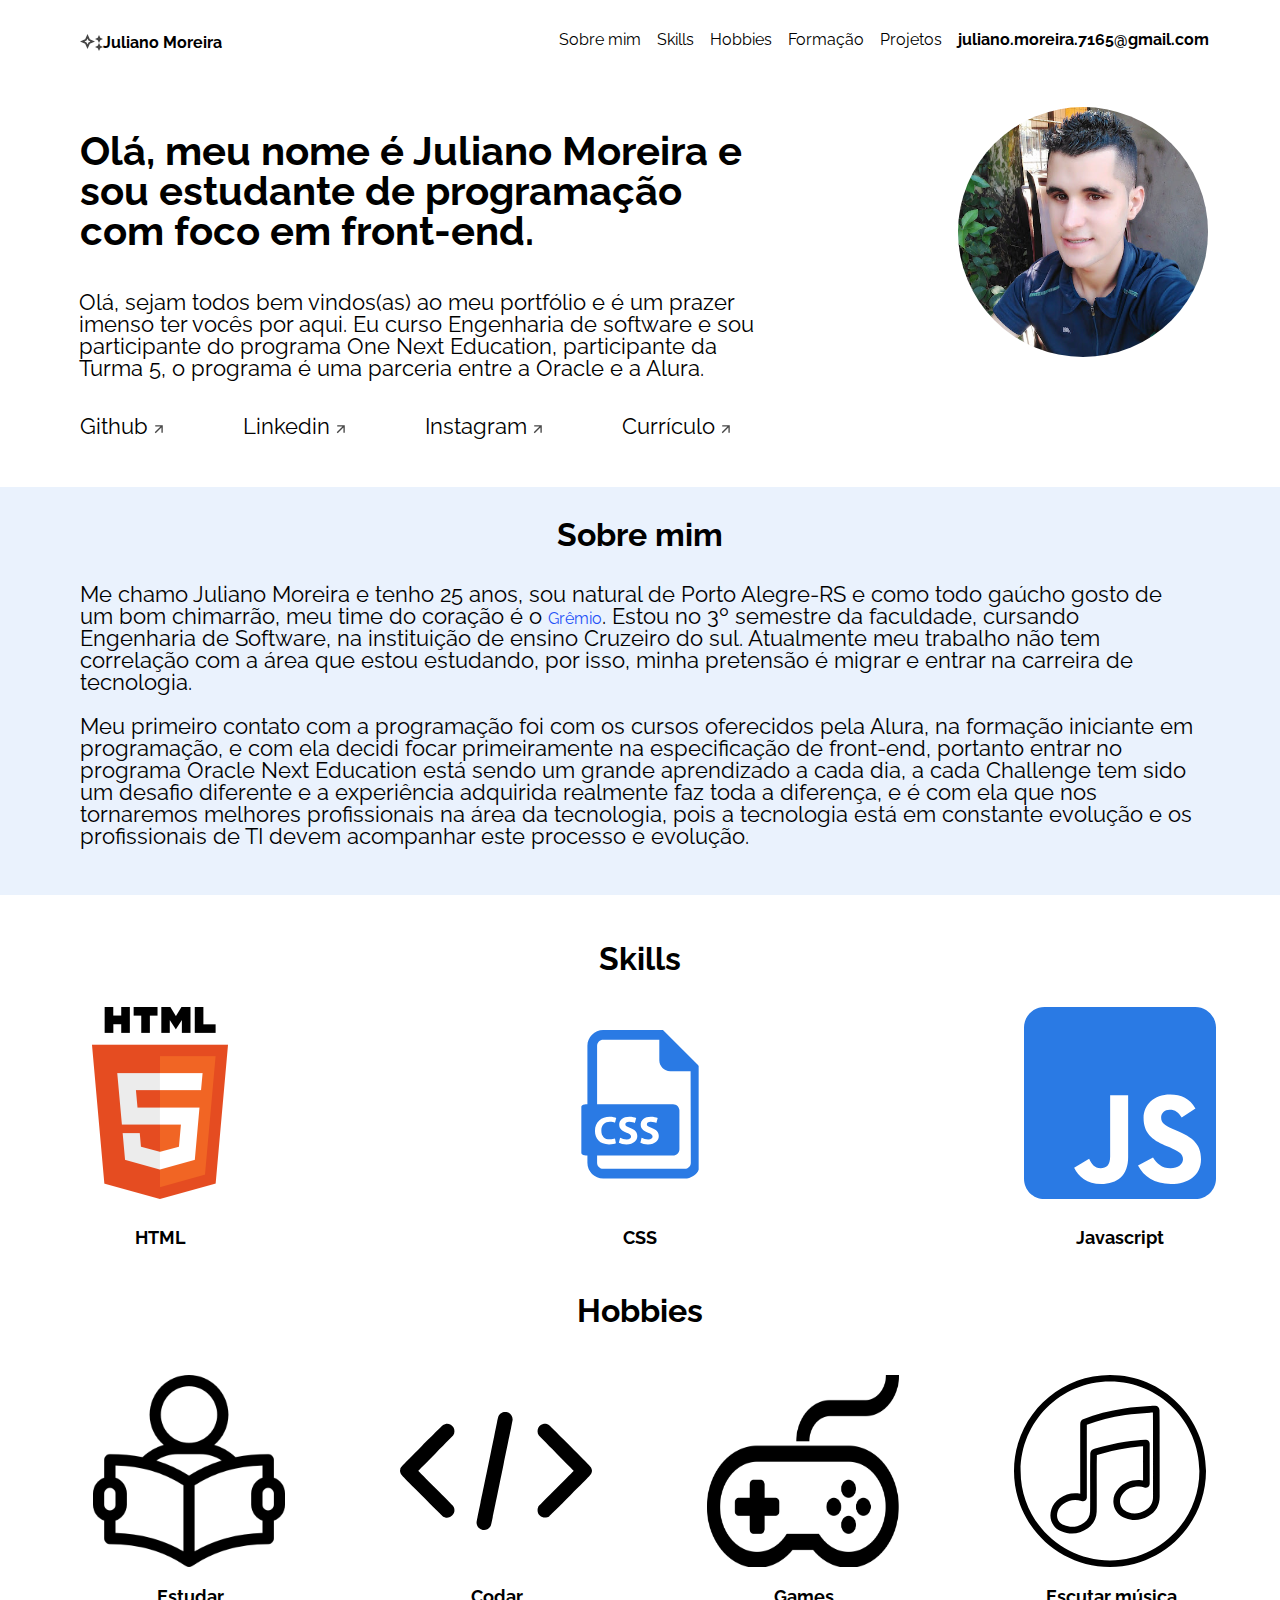
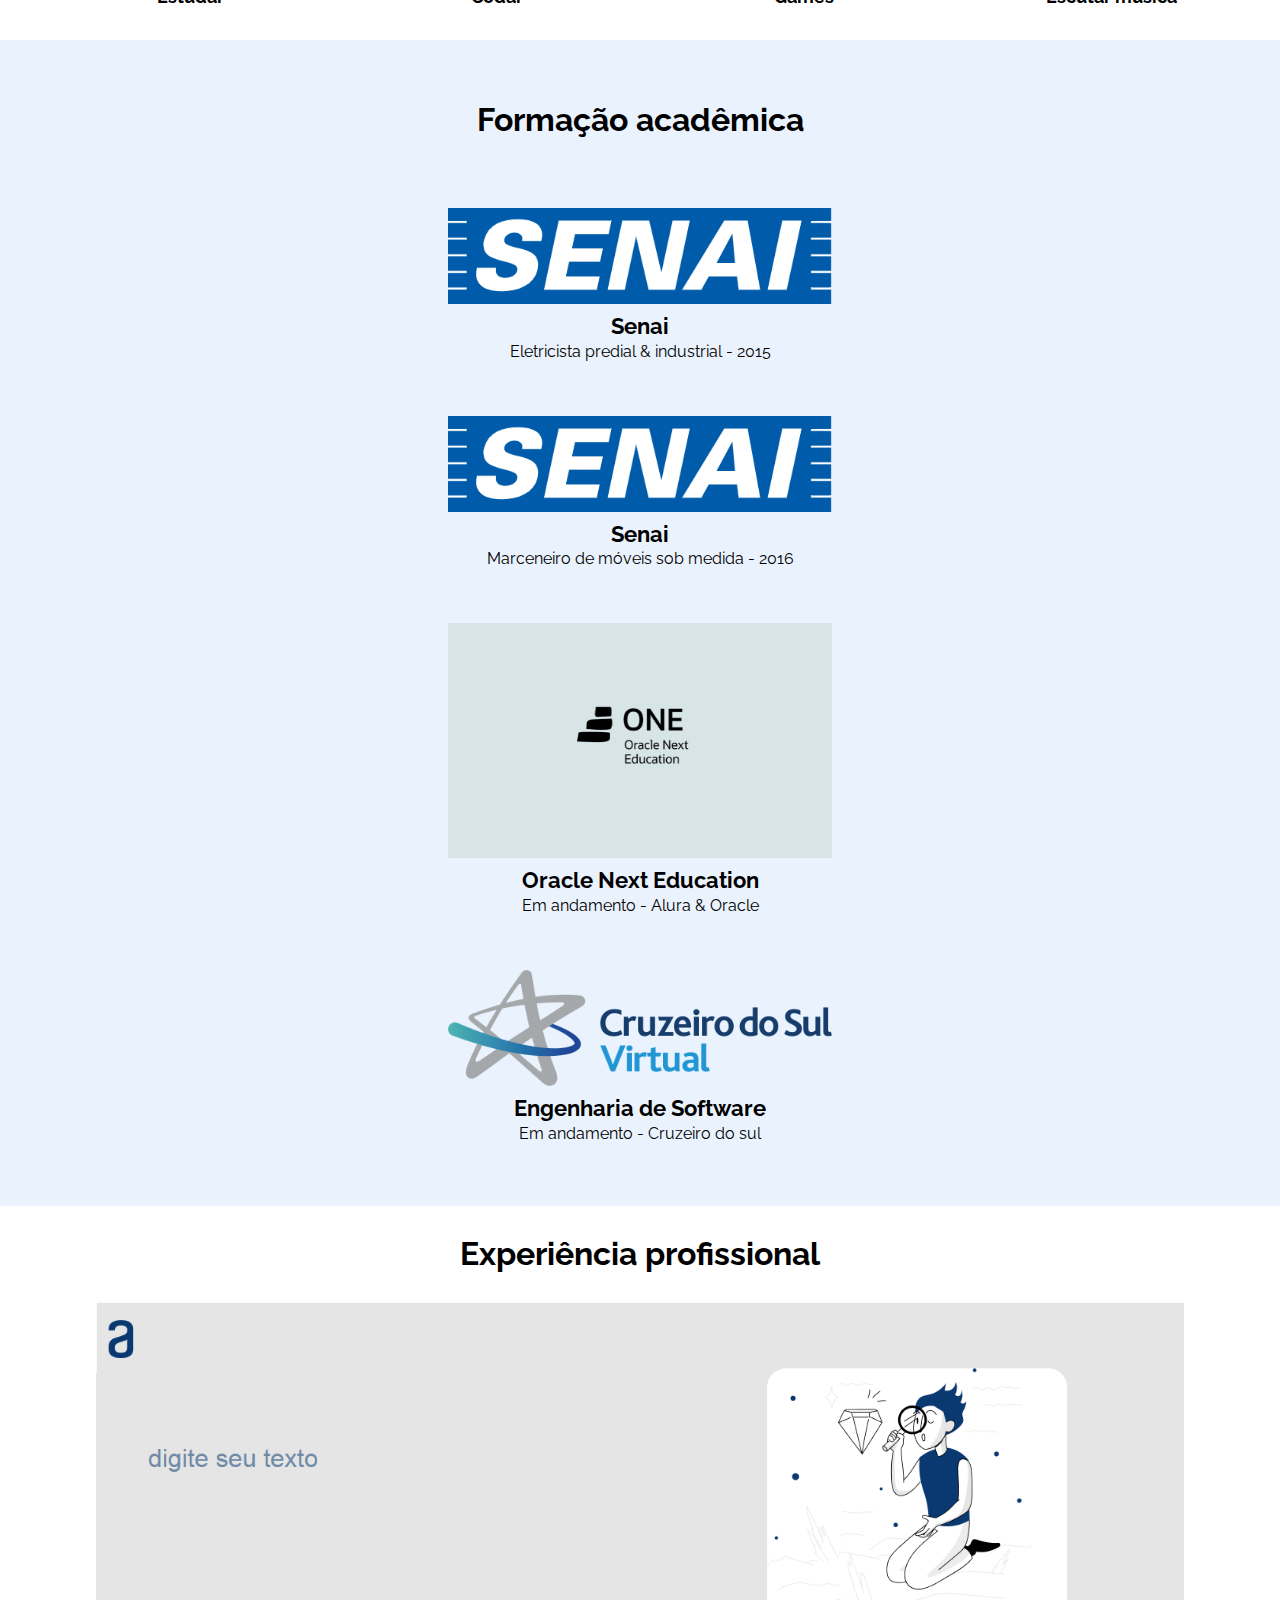
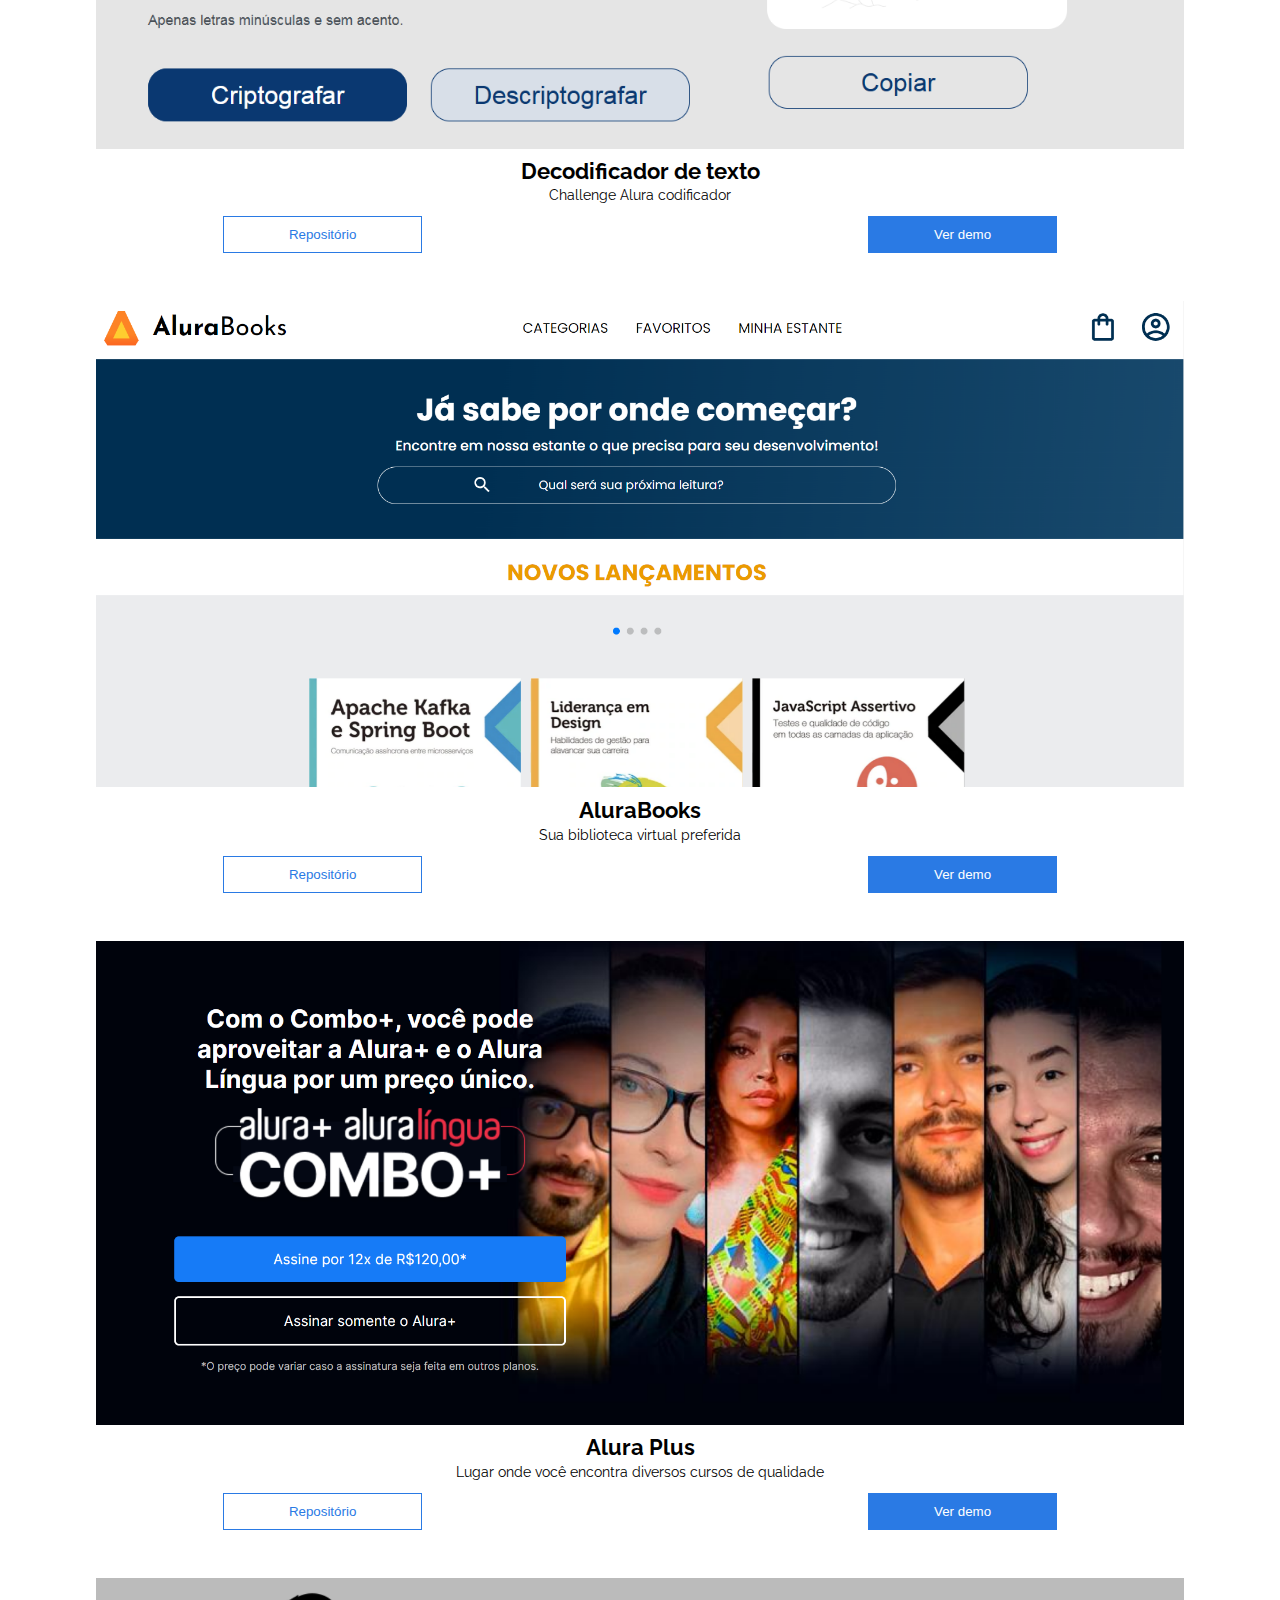
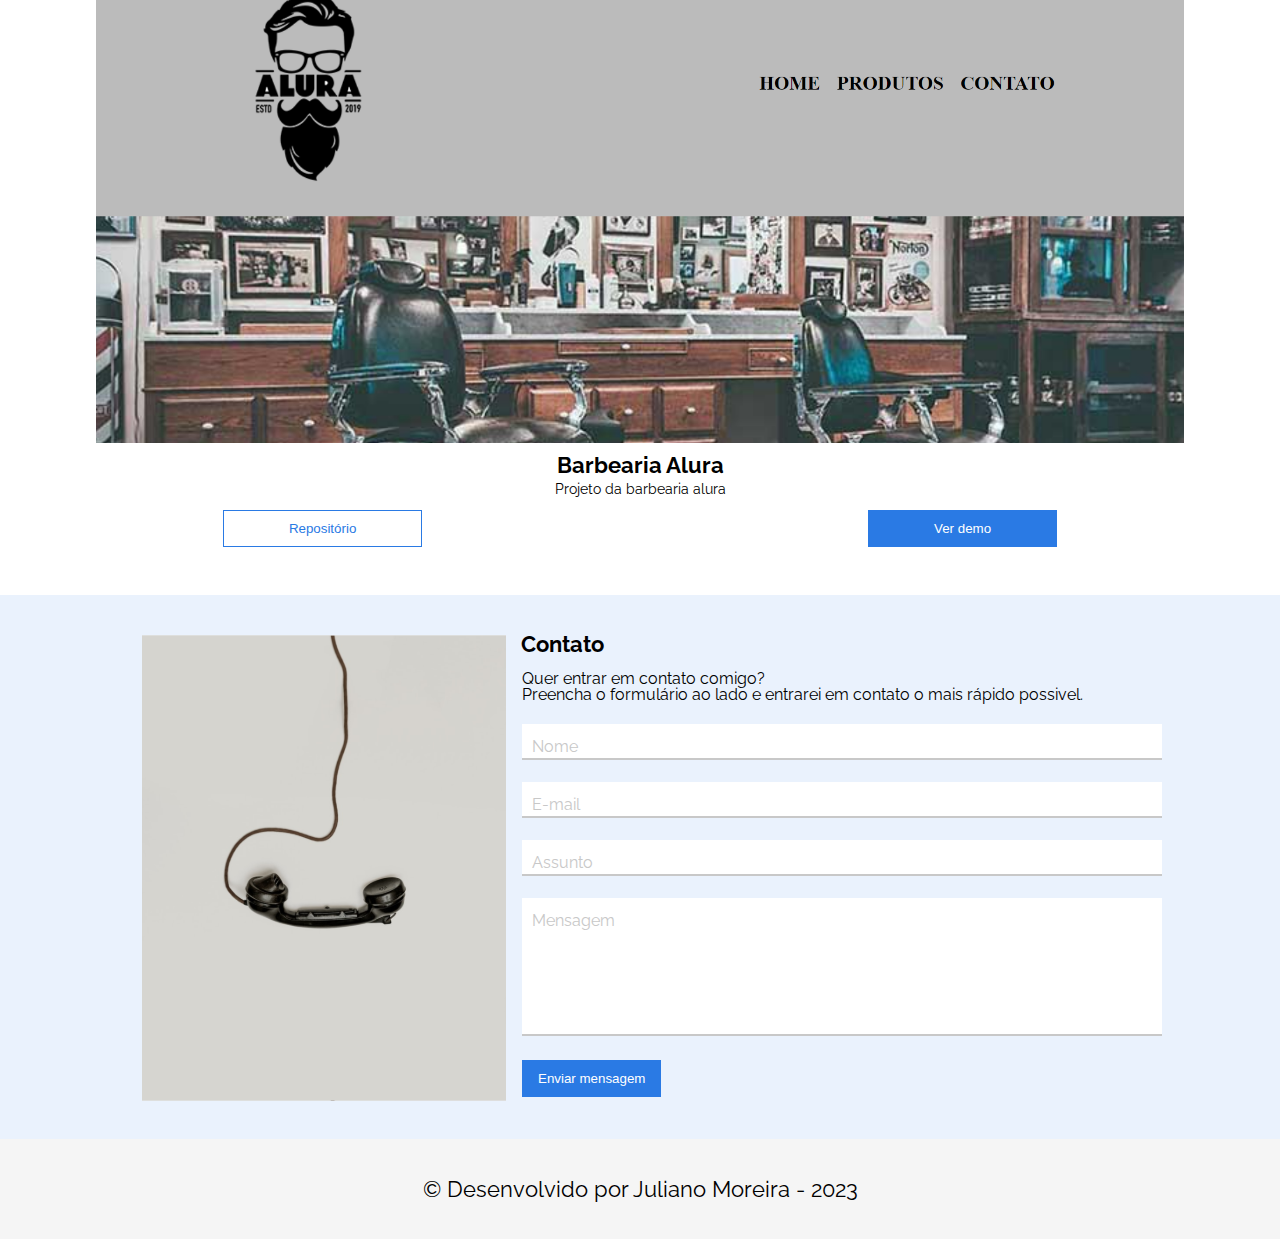
==== commit efa4ae36: "correções" ====
--- a/Index.html
+++ b/Index.html
@@ -67,7 +67,7 @@
         <section id="sobre-mim" class="container__sobre-formacao-contato">
             <h2 class="titulo__sobre">Sobre mim</h2>
             <p class="descricao__container">
-                Me chamo Juliano Moreira e tenho 25 anos, sou natural do RS - Porto Alegre e como todo gaúcho gosto de um bom chimarrão, 
+                Me chamo Juliano Moreira e tenho 25 anos, sou natural de Porto Alegre-RS e como todo gaúcho gosto de um bom chimarrão, 
                 meu time do coração é o <a href="https://www.instagram.com/gremio/" class="gremio">Grêmio</a>. Estou no 3º semestre da 
                 faculdade, cursando Engenharia de Software, na instituição de ensino Cruzeiro do sul. Atualmente meu trabalho não tem 
                 correlação com a área que estou estudando, por isso, minha pretensão é migrar e entrar na carreira de tecnologia.
